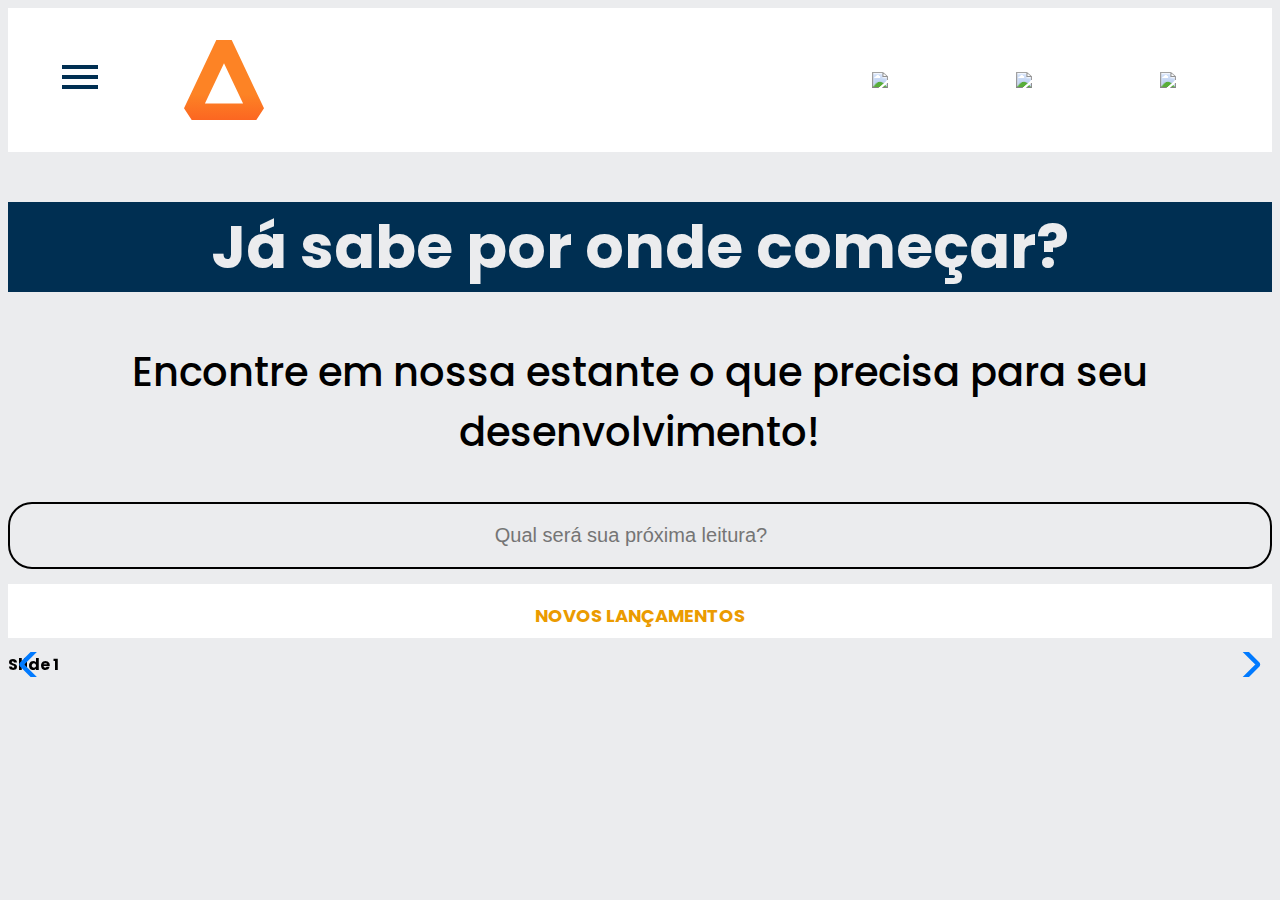
==== index.html @ db19af4c "Add files via upload" ====
<!DOCTYPE html>
<html>
    <head>
        <meta charset="UTF-8">
        <meta name="viewport" content="width-device-width" initial-scale="1.0">
        <link rel="stylesheet" href="reset.css">
        <link rel="stylesheet" href="style.css">
        <link rel="preconnect" href="https://fonts.googleapis.com">
<link rel="preconnect" href="https://fonts.gstatic.com" crossorigin>
<link href="https://fonts.googleapis.com/css2?family=Poppins:wght@300;400;500;700&display=swap" rel="stylesheet">
<link rel="stylesheet" href="https://cdn.jsdelivr.net/npm/swiper@10/swiper-bundle.min.css"/>     
    
    </head>
    <body>
     <header class="cabeçalho"> 



<div class="container">
    <input type="checkbox" id="menu" class="container_botão">
    
    <label for="menu">
<span class="cabeçalho_menu-hamburguer  container_imagem"> </span>
    </label>
    <ul class="lista-menu">
        <li class="lista-menu__titulo">Categorias</li>
<li class="lista-menu__item">
<a href="#" class="lista-menu__link">Programação</a>
</li>
<li class="lista-menu__item">
<a href="#" class="lista-menu__link">Front-end</a>
</li>
<li class="lista-menu__item">
<a href="#" class="lista-menu__link">Infraestrutura</a>
</li>
<li class="lista-menu__item">
<a href="#" class="lista-menu__link">Business</a>
</li>
<li class="lista-menu__item">
<a href="#" class="lista-menu__link">Design & UX</a>
</li>
    </ul>

<img src="./img/logo.svg"  class="container_imagem">
    </div>



        <div class="container">
        <img src="./img/favoritos.svg" class="container_imagem">
        <img src="./img/compras.svg" class="container_imagem">
        <img src="./img/usuario.svg" class="container_imagem">
        </div>



            </header>



   <section class="banner">
  

    <h2 class="banner-titulo"> Já sabe por onde começar? </h2>
</section>








    <p class="banner-texto"> Encontre em nossa estante o que precisa para
         seu desenvolvimento! </p>
         <input type="search" class="banner-pesquisa"
          placeholder="Qual será sua próxima leitura?">

   </section>    
   






   <section class="carrossel">
    <h2 class="carrossel__titulo">Novos lançamentos</h2>
    
<!-- Slider main container -->
<div class="swiper">
    <!-- Additional required wrapper -->
    <div class="swiper-wrapper">
      <!-- Slides -->
      <div class="swiper-slide">Slide 1</div>
      <div class="swiper-slide">Slide 2</div>
      <div class="swiper-slide">Slide 3</div>
      ...
    </div>
    <!-- If we need pagination -->
    <div class="swiper-pagination"></div>
  
    <!-- If we need navigation buttons -->
    <div class="swiper-button-prev"></div>
    <div class="swiper-button-next"></div>
  
    <!-- If we need scrollbar -->
    <div class="swiper-scrollbar"></div>
  </div>
    </section>
    <script src="https://cdn.jsdelivr.net/npm/swiper@10/swiper-bundle.min.js"></script>











   
    </body>
</html>
---- style.css ----
:root{
    --cor-de-fundo:#EBECEE;
    --branco: #FFFFFF;
    --laranja: #EB9B00;
    --azul-degrade: linear-gradient(97.54deg, #002F52 35.49%, #326589 165.37%);
    --fonte-principal: "Poppins";
}
body{
    background-color: var(--cor-de-fundo);
    font-family: var(--fonte-principal);
    font-size: 1em;
    font-weight: 700;

}


.cabeçalho_menu-hamburguer {
    width: 24px;
    height: 24px;
    background-image: url(./img/Menu.svg);
    background-repeat: no-repeat;
    background-position: center;
    display: inline-block;
    
}



.cabeçalho {
        background-color: #FFFFFF;
        display: flex;
        justify-content: space-between;
        align-items: center;
        position: relative;
        }





        
.container {
            display: flex;
            align-items: center;
            }

.container_imagem {
            padding: 1em;
            margin: 1em;
            width: 5em;

                }
 .container_botão:checked ~ .lista-menu {
                    display: block;
                    }
                    
.lista-menu {
 display: inline-block;
 position: absolute;
 top: 100%;
 width: 20vw;
                    }

 .lista-menu__titulo,
 .lista-menu__item {
        padding: 1em;
        background-color: var(--branco);
                    }

.lista-menu__titulo {
                        color: var(--laranja);
                    font-weight: 700;}


                        
.lista-menu__link {
                           background: var(--azul-degrade);
                           -webkit-background-clip: text;
                           -webkit-text-fill-color: transparent;
                           background-clip: text;
                           text-transform: uppercase;
                                       }
.container_botão {
    display: none;
}

.lista-menu {
    display: none;
}

.banner{
    background-color: #002F52;
    color: #EBECEE;
    text-align: center;
  
}
.banner-titulo{
    font-size: 60px;
    font-weight: 700;
}
.banner-texto{
    font-weight: 500;
    font-size: 40px;
    text-align: justify;
    text-align: center;
}

.banner-pesquisa {
    background-color: transparent;
    border: 2px solid black;
    color: black;
    border-radius: 24px;
    padding: 1em;
    width: 100%;
    text-align: center;
    background: url("./img/lupa.svg") no-repeat ;
    background-position: 1em;
    font-size: 20px;
    }





.carrossel__titulo {
        color: var(--laranja);
        background-color: var(--branco);
        text-align: center;
        text-transform: uppercase;
        font-size: 18px;
        font-weight: 700;
        padding: 1em 0 0.5em 0;
        }
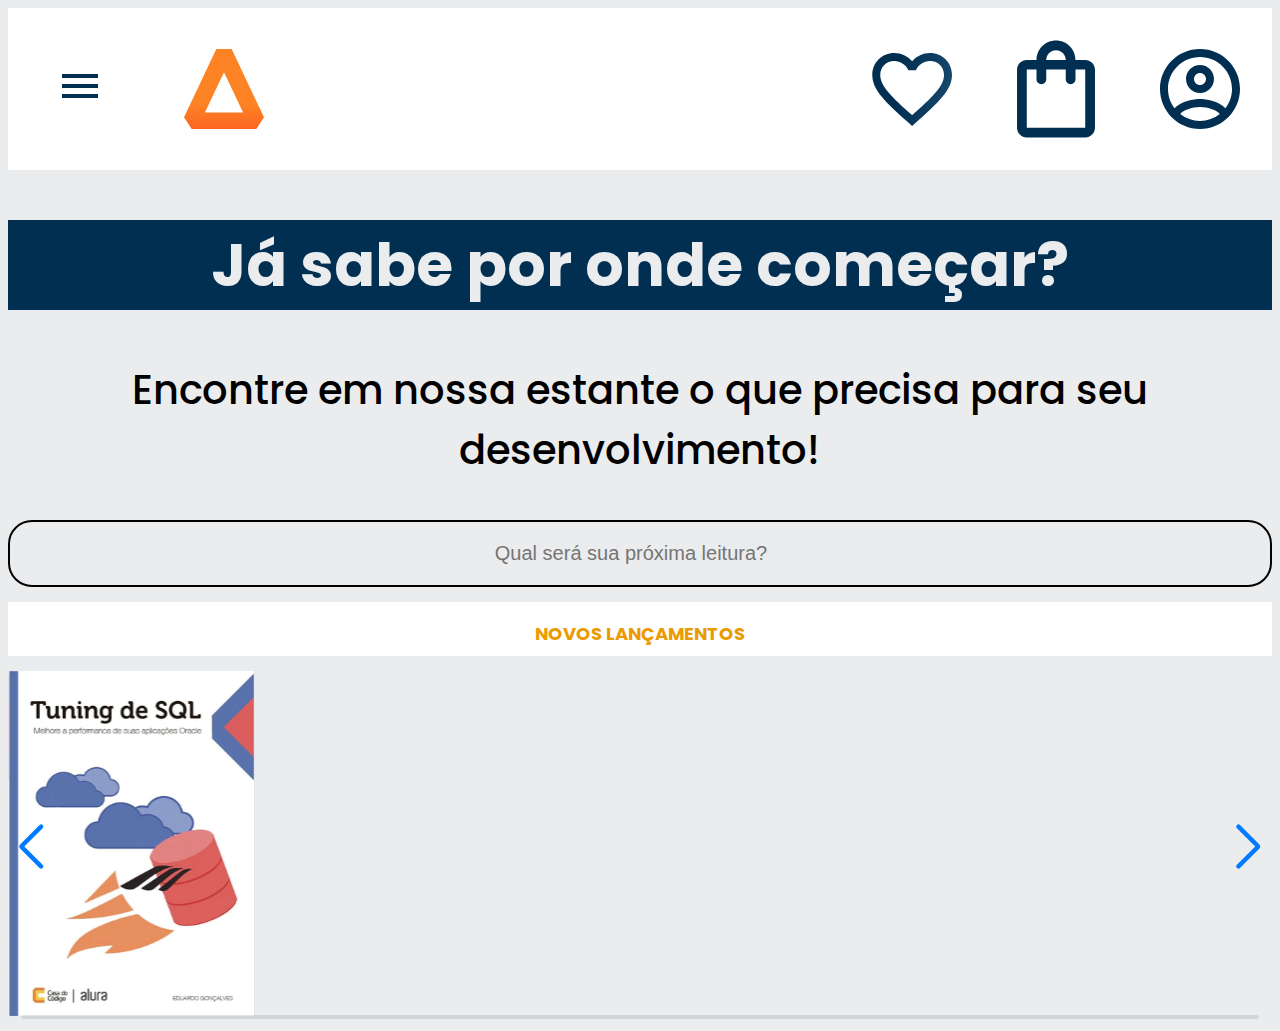
==== commit dc3778b3: "Add files via upload" ====
--- a/index.html
+++ b/index.html
@@ -47,9 +47,9 @@
 
 
         <div class="container">
-        <img src="./img/favoritos.svg" class="container_imagem">
-        <img src="./img/compras.svg" class="container_imagem">
-        <img src="./img/usuario.svg" class="container_imagem">
+        <img src="./img/Favoritos.svg" class="container_imagem">
+        <img src="./img/Compras.svg" class="container_imagem">
+        <img src="./img/Usuario.svg" class="container_imagem">
         </div>
 
 
@@ -92,10 +92,15 @@
     <!-- Additional required wrapper -->
     <div class="swiper-wrapper">
       <!-- Slides -->
-      <div class="swiper-slide">Slide 1</div>
-      <div class="swiper-slide">Slide 2</div>
-      <div class="swiper-slide">Slide 3</div>
-      ...
+      <div class="swiper-slide"><img src="./img/livro1.svg"></div>
+      <div class="swiper-slide"><img src="./img/livro2.svg"></div>
+      <div class="swiper-slide"><img src="./img/livro3.svg"></div>
+      <div class="swiper-slide"><img src="./img/livro4.svg"></div>
+      <div class="swiper-slide"><img src="./img/livro5.svg"></div>
+      <div class="swiper-slide"><img src="./img/livro6.svg"></div>
+      <div class="swiper-slide"><img src="./img/livro7.svg"></div>
+      <div class="swiper-slide"><img src="./img/livro8.svg"></div>
+      
     </div>
     <!-- If we need pagination -->
     <div class="swiper-pagination"></div>
@@ -115,9 +120,10 @@
 
 
 
-
-
-
+ <script>const swiper = new Swiper('.swiper', {
+    
+    spaceBetween: 10,
+  });</script>
 
 
    
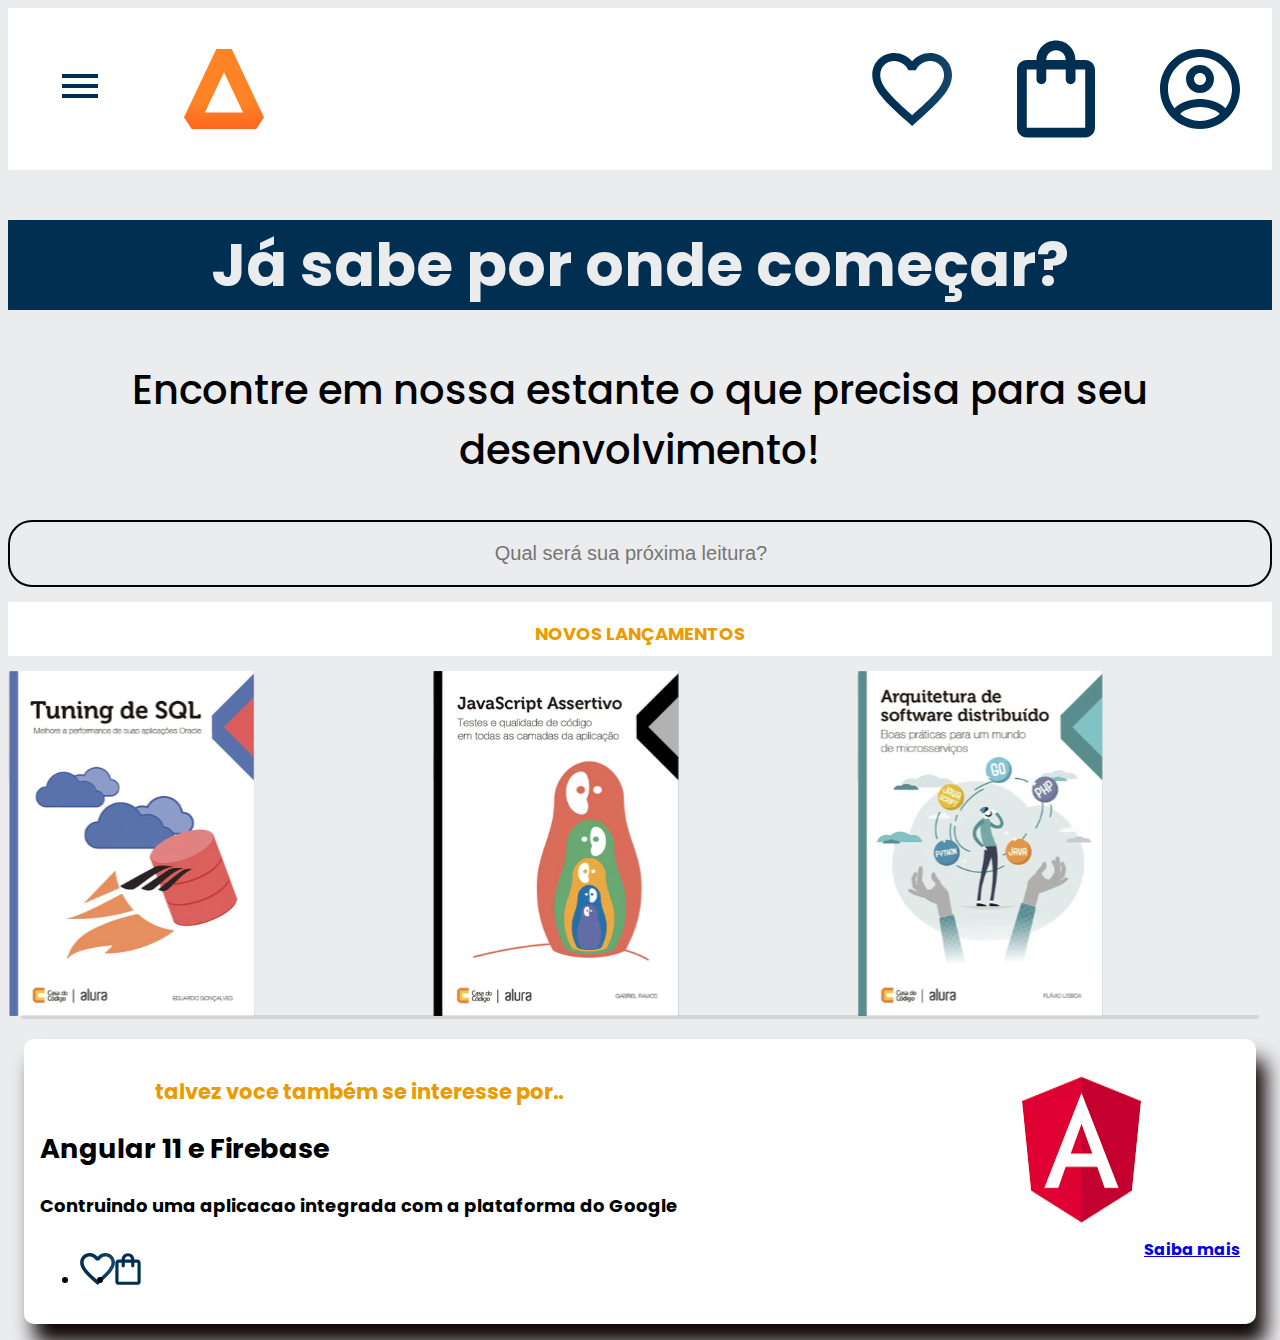
==== commit 243bfe55: "Add files via upload" ====
--- a/index.html
+++ b/index.html
@@ -105,27 +105,72 @@
     <!-- If we need pagination -->
     <div class="swiper-pagination"></div>
   
-    <!-- If we need navigation buttons -->
-    <div class="swiper-button-prev"></div>
-    <div class="swiper-button-next"></div>
+    
+  
   
     <!-- If we need scrollbar -->
     <div class="swiper-scrollbar"></div>
-  </div>
-    </section>
-    <script src="https://cdn.jsdelivr.net/npm/swiper@10/swiper-bundle.min.js"></script>
+</div>
+
+
+
+<div class="card">
+  <div class="card-descricao">
+<div class="descricao">
+<h3 class="descricao-titulo" > talvez voce também se interesse por..</h3>
+<h2 class="descricao-titulo-livro">Angular 11 e Firebase</h2>
+<p class="descricao-texto">Contruindo uma aplicacao integrada com a plataforma do Google</p>
+</div>
+<img src="./img/angular" class="descricao-imagem">
+</div>
+ 
+<div class="card-botoes">
+<ul class="botoes">
+<li class="botoes-item"> <img src="./img/Favoritos.svg"></li>
+
+<li class="botoes-item"> <img src="./img/Compras.svg"></li>
+</ul>
+<a href="#" class="botoes-ancor"> Saiba mais</a>
+    </div>
+</div>
+
+
+  
+
+  
+   </section>  
+
+<script src="https://cdn.jsdelivr.net/npm/swiper@10/swiper-bundle.min.js"></script>
+
+
+<script>
+const swiper = new Swiper('.swiper',{
+    spaceBetween: 10,
+    slidesPerView: 3,  
+
+    pagination: {
+      el: 'swiper-pagination',  
+      type: 'bullets',
+    },
+
+} );
 
 
 
 
 
+</script>
+    </body>
+</html>
 
- <script>const swiper = new Swiper('.swiper', {
+
     
-    spaceBetween: 10,
-  });</script>
+
+
+    
+    
+  
 
 
    
-    </body>
-</html>+    
--- a/style.css
+++ b/style.css
@@ -131,4 +131,33 @@
         font-weight: 700;
         padding: 1em 0 0.5em 0;
         }
-           +        
+        .swipe-slide img {
+            width: 50%;
+        }
+         .card-descricao{
+         display: flex;
+        justify-content: space-between;
+        margin-bottom: 0,5em;
+        font-size: large;
+        }
+
+    .card-botoes{
+    display: flex;
+    justify-content: space-between;
+}
+.botoes{
+display: flex;
+}
+.card{
+background: var(--branco);
+box-shadow: 10px 20px 20px rgb(14, 4, 4);
+border-radius: 10px;
+margin: 1em;
+padding: 1em;
+}
+.descricao-titulo{
+    color: var(--laranja);
+    font-weight: 700;
+text-align: center;
+}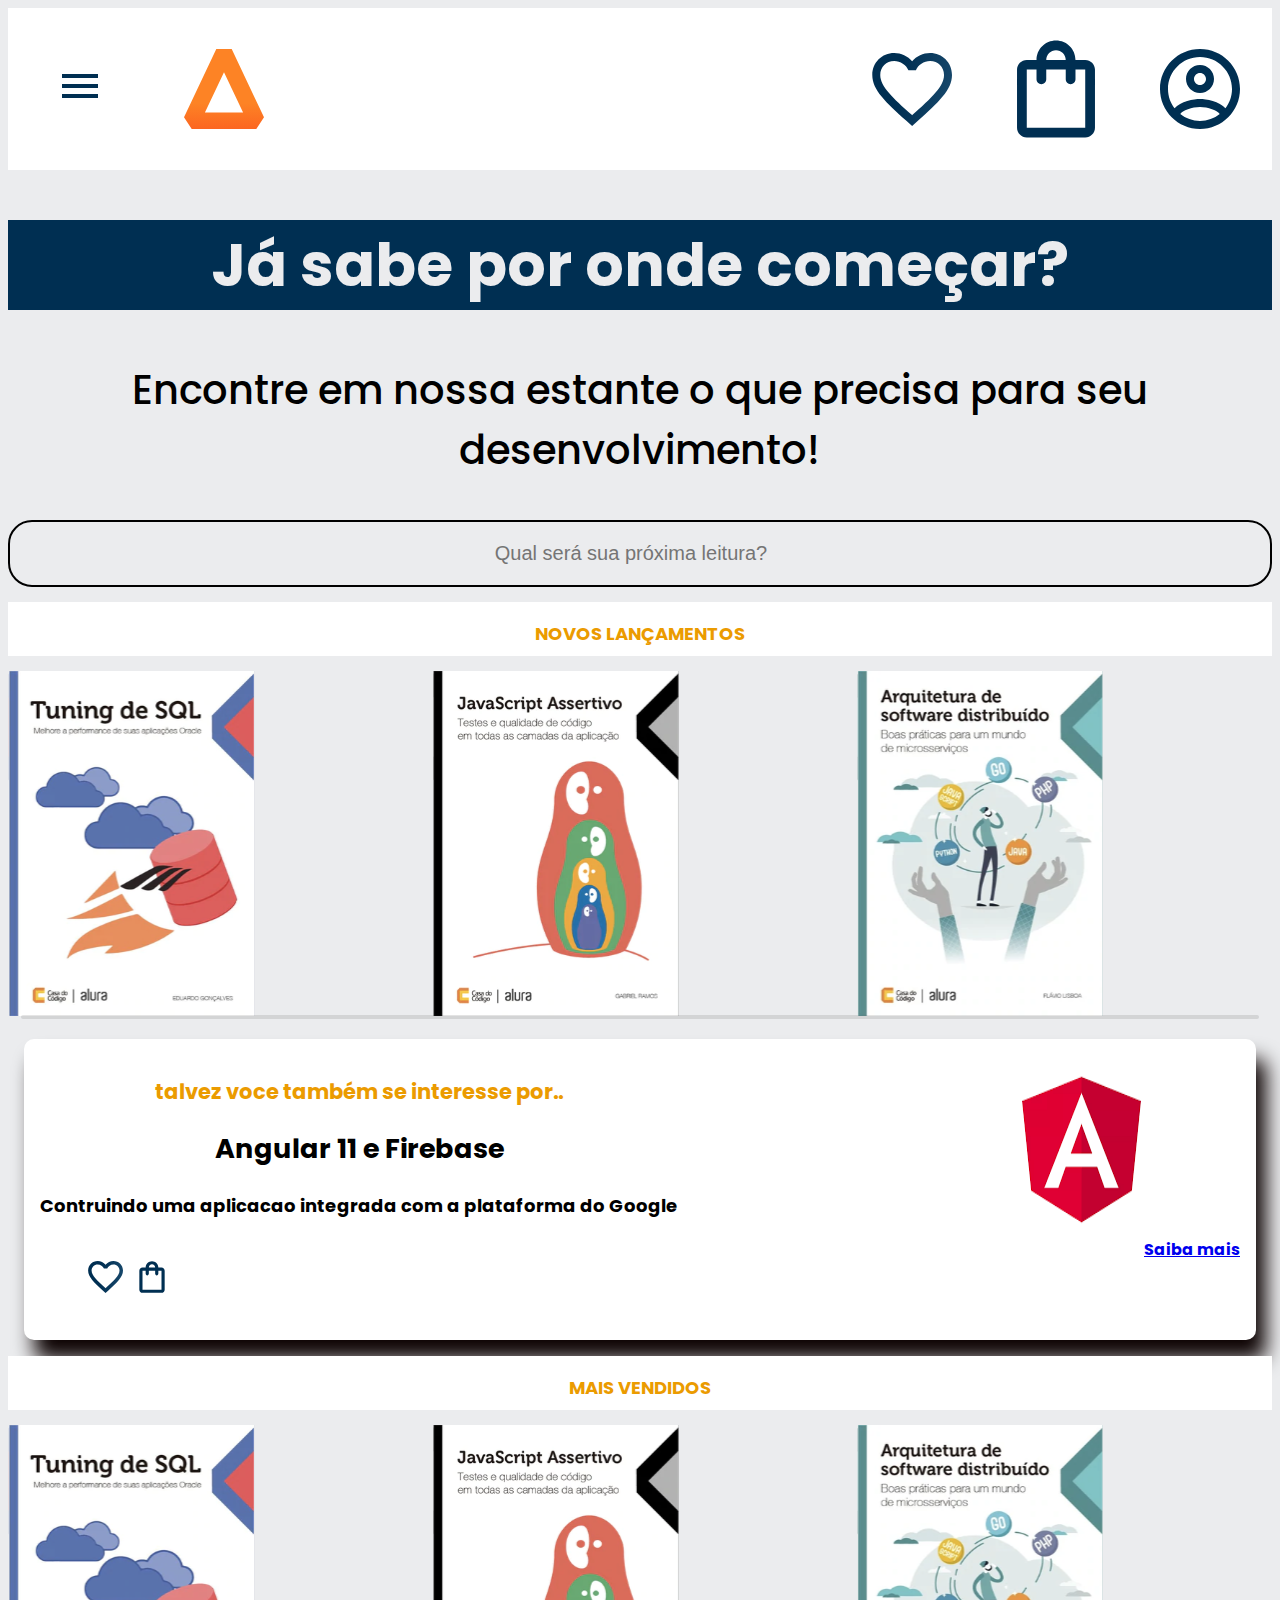
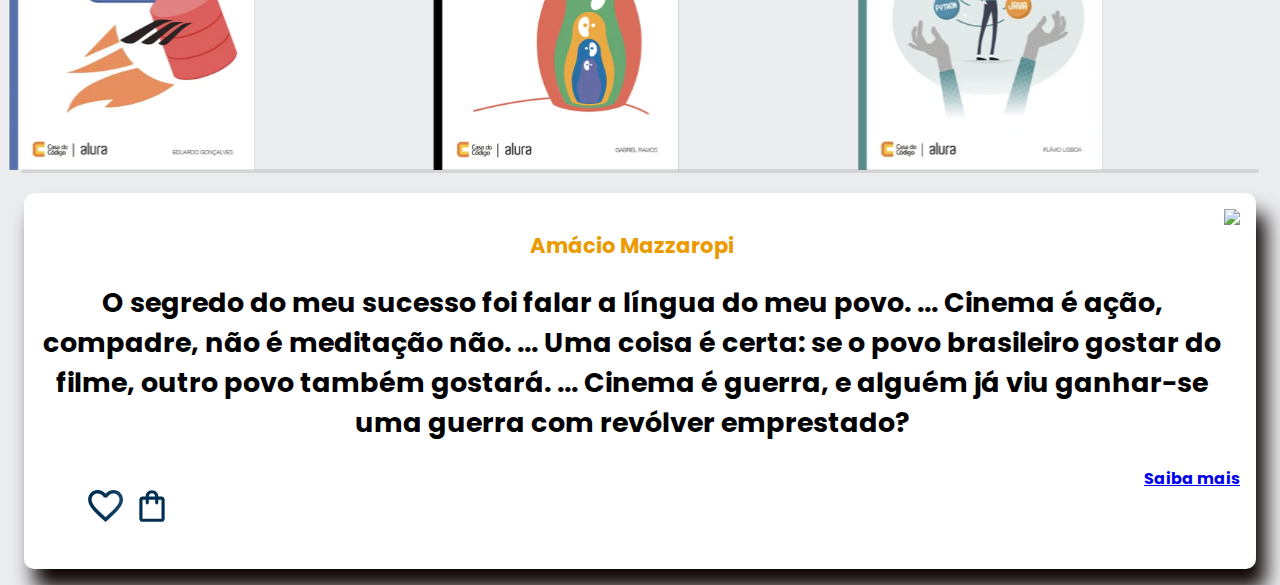
==== commit 205e437c: "Add files via upload" ====
--- a/index.html
+++ b/index.html
@@ -78,13 +78,7 @@
 
    </section>    
    
-
-
-
-
-
-
-   <section class="carrossel">
+ <section class="carrossel">
     <h2 class="carrossel__titulo">Novos lançamentos</h2>
     
 <!-- Slider main container -->
@@ -115,9 +109,9 @@
 
 
 <div class="card">
-  <div class="card-descricao">
-<div class="descricao">
-<h3 class="descricao-titulo" > talvez voce também se interesse por..</h3>
+    <div class="card-descricao">
+  <div class="descricao">
+  <h3 class="descricao-titulo" > talvez voce também se interesse por..</h3>
 <h2 class="descricao-titulo-livro">Angular 11 e Firebase</h2>
 <p class="descricao-texto">Contruindo uma aplicacao integrada com a plataforma do Google</p>
 </div>
@@ -126,9 +120,9 @@
  
 <div class="card-botoes">
 <ul class="botoes">
-<li class="botoes-item"> <img src="./img/Favoritos.svg"></li>
-
-<li class="botoes-item"> <img src="./img/Compras.svg"></li>
+<lo class="botoes-item"> <img src="./img/Favoritos.svg"></lo>
+
+<lo class="botoes-item"> <img src="./img/Compras.svg"></l>
 </ul>
 <a href="#" class="botoes-ancor"> Saiba mais</a>
     </div>
@@ -136,7 +130,64 @@
 
 
   
-
+<section class="carrossel">
+    <h2 class="carrossel__titulo">Mais vendidos</h2>
+    
+<!-- Slider main container -->
+<div class="swiper">
+    <!-- Additional required wrapper -->
+    <div class="swiper-wrapper">
+      <!-- Slides -->
+      <div class="swiper-slide"><img src="./img/livro1.svg"></div>
+      <div class="swiper-slide"><img src="./img/livro2.svg"></div>
+      <div class="swiper-slide"><img src="./img/livro3.svg"></div>
+      <div class="swiper-slide"><img src="./img/livro4.svg"></div>
+      <div class="swiper-slide"><img src="./img/livro5.svg"></div>
+      <div class="swiper-slide"><img src="./img/livro6.svg"></div>
+      <div class="swiper-slide"><img src="./img/livro7.svg"></div>
+      <div class="swiper-slide"><img src="./img/livro8.svg"></div>
+      
+    </div>
+    <!-- If we need pagination -->
+    <div class="swiper-pagination"></div>
+  
+    
+  
+  
+    <!-- If we need scrollbar -->
+    <div class="swiper-scrollbar"></div>
+</div>
+
+
+
+<div class="card">
+    <div class="card-descricao">
+  <div class="descricao">
+  <h3 class="descricao-titulo" >Amácio Mazzaropi </h3>
+<h2 class="descricao-titulo-livro"> O segredo do meu sucesso foi falar a língua do meu povo. ...
+    ⁠Cinema é ação, compadre, não é meditação não. ...
+    ⁠Uma coisa é certa: se o povo brasileiro gostar do filme, outro povo também gostará. ...
+    ⁠Cinema é guerra, e alguém já viu ganhar-se uma guerra com revólver emprestado?  </h2>
+<p class="descricao-texto"></p>
+</div>
+<img src="./img/mazarope.svg" class="descricao-imagem">
+</div>
+ 
+<div class="card-botoes">
+<ul class="botoes">
+<lo class="botoes-item"> <img src="./img/Favoritos.svg"></lo>
+
+<lo class="botoes-item"> <img src="./img/Compras.svg"></l>
+</ul>
+<a href="#" class="botoes-ancor"> Saiba mais</a>
+    </div>
+</div>
+
+
+  
+
+  
+   </section>  
   
    </section>  
 
--- a/style.css
+++ b/style.css
@@ -160,4 +160,13 @@
     color: var(--laranja);
     font-weight: 700;
 text-align: center;
+}
+.descricao-texto{
+text-align: center;
+}
+.descricao-titulo-livro{
+text-align: center;
+}
+.botoes-item{
+padding: 0.5em 0.5em;
 }